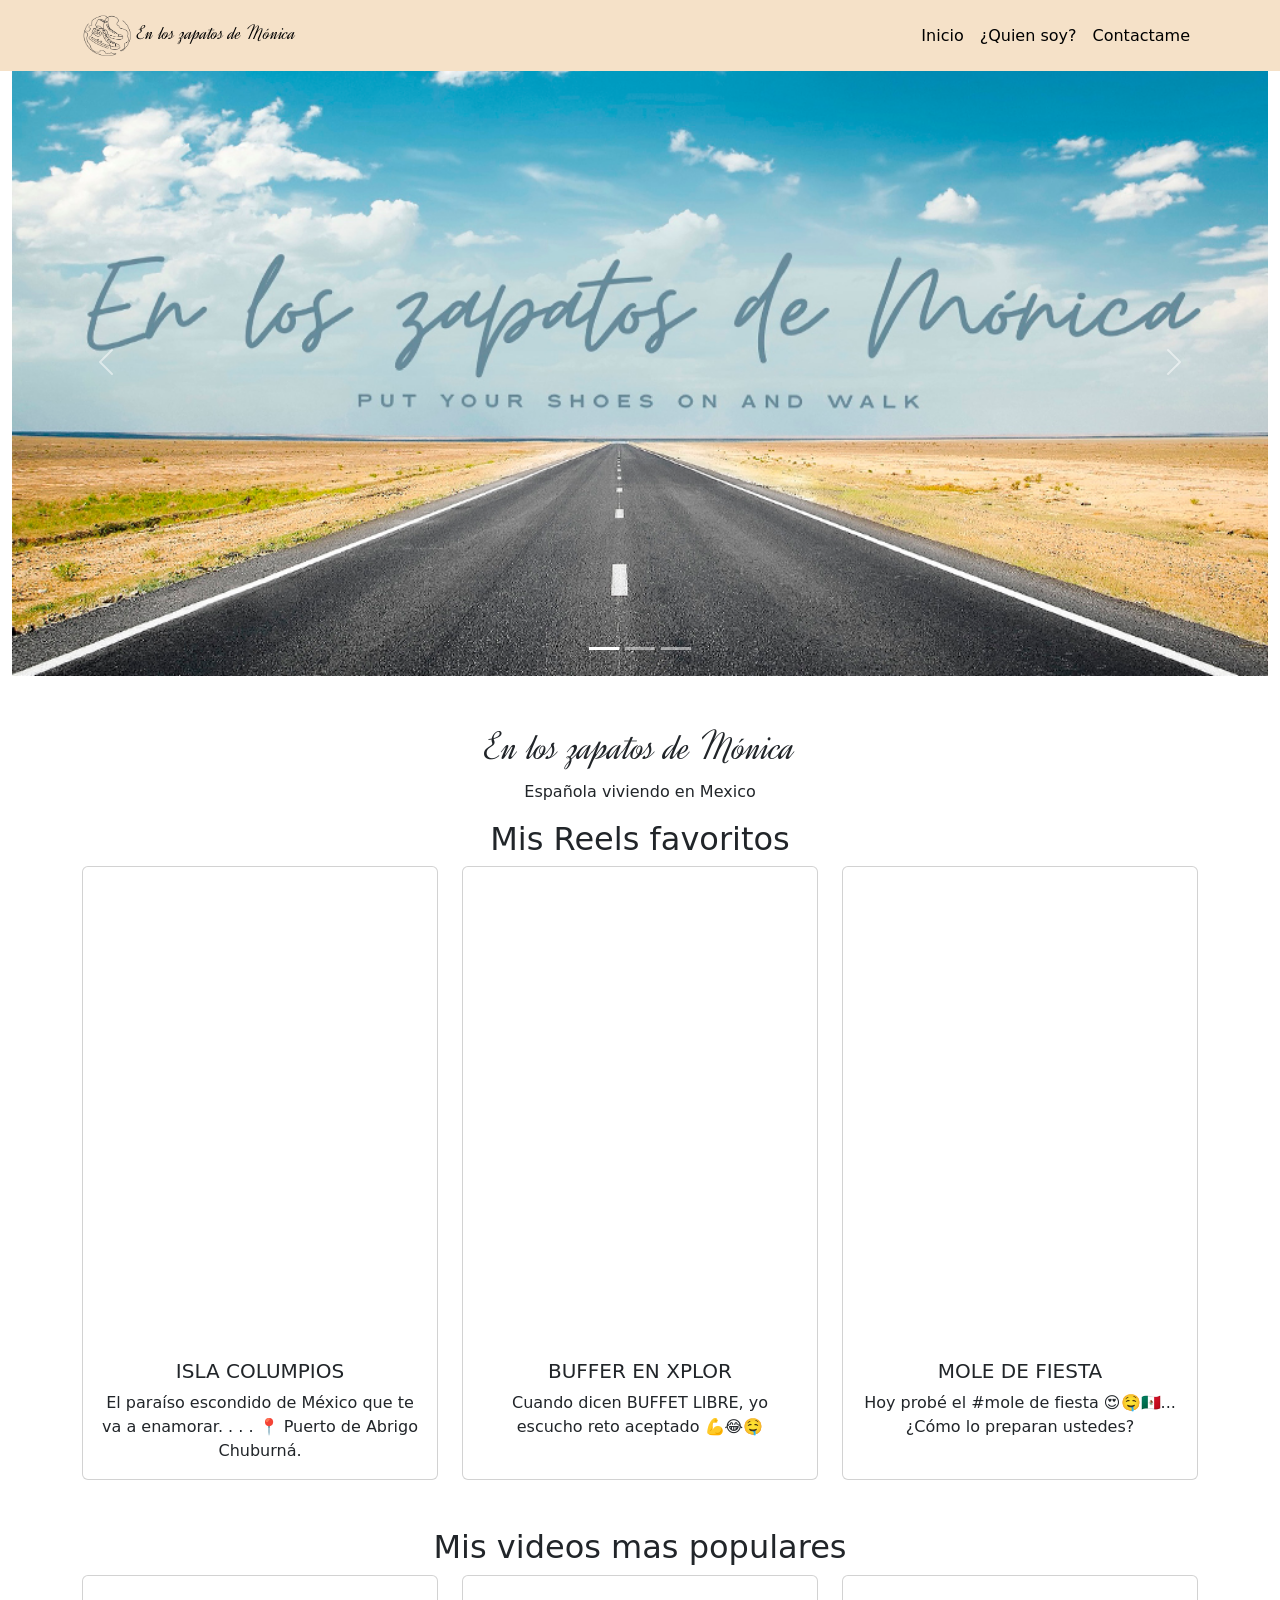
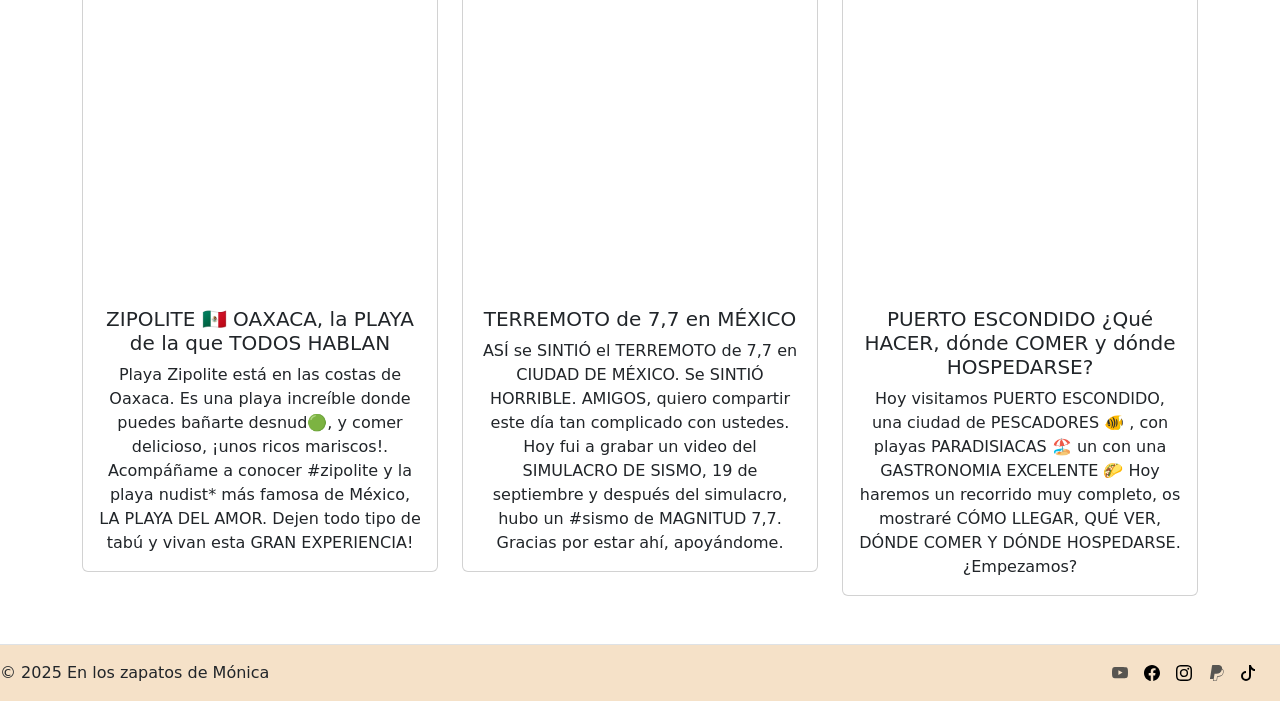
==== index.html @ 23d3f909 "Add files via upload" ====
<!doctype html>
<html lang="es">
  <head>
    <meta charset="utf-8">
    <meta name="viewport" content="width=device-width, initial-scale=1">
    <title>En los zapatos de Mónica</title>
    <link href="https://cdn.jsdelivr.net/npm/bootstrap@5.3.8/dist/css/bootstrap.min.css" rel="stylesheet" integrity="sha384-sRIl4kxILFvY47J16cr9ZwB07vP4J8+LH7qKQnuqkuIAvNWLzeN8tE5YBujZqJLB" crossorigin="anonymous">
    <link rel="stylesheet" href="style.css">
    <link rel="preconnect" href="https://fonts.googleapis.com">
    <link rel="preconnect" href="https://fonts.gstatic.com" crossorigin>
    <link href="https://fonts.googleapis.com/css2?family=Dynalight&display=swap" rel="stylesheet">
</head>
  <body>
    
    
    <nav class="navbar navbar-expand-md fixed-top bg-nav">
        <div class="container">
            <a class="navbar-brand dynalight" href="index.html">
                <img src="img/logosm.png" alt="logo" width="50" height="45">
                En los zapatos de Mónica
            </a>
            <button class="navbar-toggler" type="button" data-bs-toggle="collapse" data-bs-target="#navbarSupportedContent" aria-controls="navbarSupportedContent" aria-expanded="false" aria-label="Toggle navigation">
                <span class="navbar-toggler-icon"></span>
            </button>
            <div class="collapse navbar-collapse" id="navbarSupportedContent">
            <ul class="navbar-nav ms-auto mb-2 mb-lg-0">
                <li class="nav-item">
                <a class="nav-link active" aria-current="page" href="index.html">Inicio</a>
                </li>
                <li class="nav-item">
                <a class="nav-link active" href="nosotros.html">¿Quien soy?</a>
                </li>
                <li class="nav-item">
                 <a class="nav-link active" href="contacto.html">Contactame</a>
                </li>
            </ul>            
    </div>
  </div>
</nav>

<!-- Inico Carrusel -->
<section class="container-fluid my-5">
<div id="carouselExampleCaptions" class="carousel slide">
  <div class="carousel-indicators">
    <button type="button" data-bs-target="#carouselExampleCaptions" data-bs-slide-to="0" class="active" aria-current="true" aria-label="Slide 1"></button>
    <button type="button" data-bs-target="#carouselExampleCaptions" data-bs-slide-to="1" aria-label="Slide 2"></button>
    <button type="button" data-bs-target="#carouselExampleCaptions" data-bs-slide-to="2" aria-label="Slide 3"></button>
  </div>
  <div class="carousel-inner">
    <div class="carousel-item active">
      <!-- <a href="img/01.jpg" data-lightbox="models" data-title="COLAGE" > -->
      <img src="img/01.jpg" class="d-block w-100" alt="...">
      </a>
      <div class="carousel-caption d-none d-md-block">
        <!-- <h5>First slide label</h5>
        <p>Some representative placeholder content for the first slide.</p> -->
      </div>
    </div>
    <div class="carousel-item">
      <img src="img/02.jpg" class="d-block w-100" alt="...">
      <div class="carousel-caption d-none d-md-block">
        <!-- <h5>Second slide label</h5>
        <p>Some representative placeholder content for the second slide.</p> -->
      </div>
    </div>
    <div class="carousel-item">
      <img src="img/03.jpg" class="d-block w-100" alt="...">
      <div class="carousel-caption d-none d-md-block">
        <!-- <h5>Third slide label</h5>
        <p>Some representative placeholder content for the third slide.</p> -->
      </div>
    </div>
  </div>
  <button class="carousel-control-prev" type="button" data-bs-target="#carouselExampleCaptions" data-bs-slide="prev">
    <span class="carousel-control-prev-icon" aria-hidden="true"></span>
    <span class="visually-hidden">Previous</span>
  </button>
  <button class="carousel-control-next" type="button" data-bs-target="#carouselExampleCaptions" data-bs-slide="next">
    <span class="carousel-control-next-icon" aria-hidden="true"></span>
    <span class="visually-hidden">Next</span>
  </button>
</div>
</section>

<!-- TITULO -->
<section class="container text-center">
    <h1 class="dynalight">En los zapatos de Mónica</h1>
    <p>Española viviendo en Mexico</p>

<!-- REELS -->
    <h2>Mis Reels favoritos</h2>
<div class="row row-cols-1 row-cols-md-3 g-4">
  <div class="col">
    <div class="card h-100 align-items-center">
    <iframe src="https://www.facebook.com/plugins/video.php?height=476&href=https%3A%2F%2Fwww.facebook.com%2Freel%2F1305050394365254%2F&show_text=false&width=267&t=0" width="267" height="476" style="border:none;overflow:hidden" scrolling="no" frameborder="0" allowfullscreen="true" allow="autoplay; clipboard-write; encrypted-media; picture-in-picture; web-share" allowFullScreen="true"></iframe>
      <div class="card-body">
        <h5 class="card-title">ISLA COLUMPIOS</h5>
        <p class="card-text">El paraíso escondido de México que te va a enamorar. 
.
.
.
📍 Puerto de Abrigo Chuburná.</p>
      </div>
    </div>
  </div>
  <div class="col">
    <div class="card h-100 align-items-center">
      <iframe src="https://www.facebook.com/plugins/video.php?height=476&href=https%3A%2F%2Fwww.facebook.com%2Freel%2F2235452860235448%2F&show_text=false&width=267&t=0" width="267" height="476" style="border:none;overflow:hidden" scrolling="no" frameborder="0" allowfullscreen="true" allow="autoplay; clipboard-write; encrypted-media; picture-in-picture; web-share" allowFullScreen="true"></iframe>
      <div class="card-body">
        <h5 class="card-title">BUFFER EN XPLOR</h5>
        <p class="card-text">Cuando dicen BUFFET LIBRE, yo escucho reto aceptado 💪😂🤤</p>
      </div>
    </div>
  </div>
  <div class="col">
    <div class="card h-100 align-items-center">
    <iframe src="https://www.facebook.com/plugins/video.php?height=476&href=https%3A%2F%2Fwww.facebook.com%2Freel%2F713932757849699%2F&show_text=false&width=267&t=0" width="267" height="476" style="border:none;overflow:hidden" scrolling="no" frameborder="0" allowfullscreen="true" allow="autoplay; clipboard-write; encrypted-media; picture-in-picture; web-share" allowFullScreen="true"></iframe>
      <div class="card-body">
        <h5 class="card-title">MOLE DE FIESTA</h5>
        <p class="card-text">Hoy probé el #mole de fiesta 😍🤤🇲🇽... ¿Cómo lo preparan ustedes?</p>
      </div>
    </div>
  </div>
</div>   
</section>

<!-- YOUTUBE -->
<section class="container my-5 text-center">
   <h2>Mis videos mas populares</h2>

   <div class="row row-cols-1 row-cols-md-3 g-4">
  <div class="col">
    <div class="card">
    <iframe width="415" height="315" src="https://www.youtube.com/embed/g9SI6AtbyyA?si=rtYtdvcqORpDU__s" title="YouTube video player" frameborder="0" allow="accelerometer; autoplay; clipboard-write; encrypted-media; gyroscope; picture-in-picture; web-share" referrerpolicy="strict-origin-when-cross-origin" allowfullscreen></iframe>
      <div class="card-body">
        <h5 class="card-title">ZIPOLITE 🇲🇽 OAXACA, la PLAYA de la que TODOS HABLAN</h5>
        <p class="card-text">Playa Zipolite está en las costas de Oaxaca. Es una playa increíble donde puedes bañarte desnud🟢, y comer delicioso, ¡unos ricos mariscos!. Acompáñame a conocer #zipolite  y la playa nudist* más famosa de México, LA PLAYA DEL AMOR. Dejen todo tipo de tabú y vivan esta GRAN EXPERIENCIA!</p>
      </div>
    </div>
  </div>
  <div class="col">
    <div class="card">
    <iframe width="415" height="315" src="https://www.youtube.com/embed/kFQv8HLVcdw?si=flvH5hI9T-6b16Z2" title="YouTube video player" frameborder="0" allow="accelerometer; autoplay; clipboard-write; encrypted-media; gyroscope; picture-in-picture; web-share" referrerpolicy="strict-origin-when-cross-origin" allowfullscreen></iframe>
      <div class="card-body">
        <h5 class="card-title">TERREMOTO de 7,7 en MÉXICO</h5>
        <p class="card-text">ASÍ se SINTIÓ el TERREMOTO de 7,7 en CIUDAD DE MÉXICO. Se SINTIÓ HORRIBLE. AMIGOS, quiero compartir este día tan complicado con ustedes. Hoy fui a grabar un video del SIMULACRO DE SISMO, 19 de septiembre y después del simulacro, hubo un #sismo  de MAGNITUD 7,7. Gracias por estar ahí, apoyándome.</p>
      </div>
    </div>
  </div>
  <div class="col">
    <div class="card">
      <iframe width="415" height="315" src="https://www.youtube.com/embed/jExj07GSXWE?si=w_9PJAk1OhEU47LE" title="YouTube video player" frameborder="0" allow="accelerometer; autoplay; clipboard-write; encrypted-media; gyroscope; picture-in-picture; web-share" referrerpolicy="strict-origin-when-cross-origin" allowfullscreen></iframe>
      <div class="card-body">
        <h5 class="card-title">PUERTO ESCONDIDO ¿Qué HACER, dónde COMER y dónde HOSPEDARSE?</h5>
        <p class="card-text">Hoy visitamos PUERTO ESCONDIDO, una ciudad de PESCADORES 🐠 , con playas PARADISIACAS 🏖 un con una GASTRONOMIA EXCELENTE 🌮 Hoy haremos un recorrido muy completo, os mostraré CÓMO LLEGAR, QUÉ VER, DÓNDE COMER Y DÓNDE HOSPEDARSE. ¿Empezamos?</p>
      </div>
    </div>
  </div>
</div>
</section>

<!-- footer -->
<div class="container-fuid"> 
  <footer class="d-flex flex-wrap justify-content-between align-items-center py-3 my-4 border-top bg-nav"> 
    <div class="col-md-4 d-flex align-items-center"> 
       
      <span class="mb-3 mb-md-0"> © 2025 En los zapatos de Mónica</span> 
    </div> 
    <ul class="nav col-md-4 justify-content-end list-unstyled d-flex"> 
<!-- youtube -->
        <li class="ms-3">
        <a class="text-body-secondary" href="https://www.youtube.com/c/EnloszapatosdeM%C3%B3nica" target="_blank" aria-label="youtube">
        <svg xmlns="http://www.w3.org/2000/svg" width="16" height="16" fill="currentColor" class="bi bi-youtube" viewBox="0 0 16 16">
        <path d="M8.051 1.999h.089c.822.003 4.987.033 6.11.335a2.01 2.01 0 0 1 1.415 1.42c.101.38.172.883.22 1.402l.01.104.022.26.008.104c.065.914.073 1.77.074 1.957v.075c-.001.194-.01 1.108-.082 2.06l-.008.105-.009.104c-.05.572-.124 1.14-.235 1.558a2.01 2.01 0 0 1-1.415 1.42c-1.16.312-5.569.334-6.18.335h-.142c-.309 0-1.587-.006-2.927-.052l-.17-.006-.087-.004-.171-.007-.171-.007c-1.11-.049-2.167-.128-2.654-.26a2.01 2.01 0 0 1-1.415-1.419c-.111-.417-.185-.986-.235-1.558L.09 9.82l-.008-.104A31 31 0 0 1 0 7.68v-.123c.002-.215.01-.958.064-1.778l.007-.103.003-.052.008-.104.022-.26.01-.104c.048-.519.119-1.023.22-1.402a2.01 2.01 0 0 1 1.415-1.42c.487-.13 1.544-.21 2.654-.26l.17-.007.172-.006.086-.003.171-.007A100 100 0 0 1 7.858 2zM6.4 5.209v4.818l4.157-2.408z"/>
        </svg>
      </a>
    </li> 
<!-- facebook -->
    <li class="ms-3">
      <a class="text-body-secondary" href="https://www.facebook.com/enloszapatosdemonica" target="_blank" aria-label="Facebook">
        <svg xmlns="http://www.w3.org/2000/svg" width="16" height="16" fill="#000000" class="bi bi-facebook" viewBox="0 0 16 16">
        <path d="M16 8.049c0-4.446-3.582-8.05-8-8.05C3.58 0-.002 3.603-.002 8.05c0 4.017 2.926 7.347 6.75 7.951v-5.625h-2.03V8.05H6.75V6.275c0-2.017 1.195-3.131 3.022-3.131.876 0 1.791.157 1.791.157v1.98h-1.009c-.993 0-1.303.621-1.303 1.258v1.51h2.218l-.354 2.326H9.25V16c3.824-.604 6.75-3.934 6.75-7.951"/>
        </svg>
      </a>
    </li> 
      <!-- instagaram -->
        <li class="ms-3">
        <a class="text-body-secondary" href="https://www.instagram.com/enloszapatosdemonica/" target="_blank" aria-label="Instagram">
        <svg xmlns="http://www.w3.org/2000/svg" width="16" height="16" fill="#000000" class="bi bi-instagram" viewBox="0 0 16 16">
        <path d="M8 0C5.829 0 5.556.01 4.703.048 3.85.088 3.269.222 2.76.42a3.9 3.9 0 0 0-1.417.923A3.9 3.9 0 0 0 .42 2.76C.222 3.268.087 3.85.048 4.7.01 5.555 0 5.827 0 8.001c0 2.172.01 2.444.048 3.297.04.852.174 1.433.372 1.942.205.526.478.972.923 1.417.444.445.89.719 1.416.923.51.198 1.09.333 1.942.372C5.555 15.99 5.827 16 8 16s2.444-.01 3.298-.048c.851-.04 1.434-.174 1.943-.372a3.9 3.9 0 0 0 1.416-.923c.445-.445.718-.891.923-1.417.197-.509.332-1.09.372-1.942C15.99 10.445 16 10.173 16 8s-.01-2.445-.048-3.299c-.04-.851-.175-1.433-.372-1.941a3.9 3.9 0 0 0-.923-1.417A3.9 3.9 0 0 0 13.24.42c-.51-.198-1.092-.333-1.943-.372C10.443.01 10.172 0 7.998 0zm-.717 1.442h.718c2.136 0 2.389.007 3.232.046.78.035 1.204.166 1.486.275.373.145.64.319.92.599s.453.546.598.92c.11.281.24.705.275 1.485.039.843.047 1.096.047 3.231s-.008 2.389-.047 3.232c-.035.78-.166 1.203-.275 1.485a2.5 2.5 0 0 1-.599.919c-.28.28-.546.453-.92.598-.28.11-.704.24-1.485.276-.843.038-1.096.047-3.232.047s-2.39-.009-3.233-.047c-.78-.036-1.203-.166-1.485-.276a2.5 2.5 0 0 1-.92-.598 2.5 2.5 0 0 1-.6-.92c-.109-.281-.24-.705-.275-1.485-.038-.843-.046-1.096-.046-3.233s.008-2.388.046-3.231c.036-.78.166-1.204.276-1.486.145-.373.319-.64.599-.92s.546-.453.92-.598c.282-.11.705-.24 1.485-.276.738-.034 1.024-.044 2.515-.045zm4.988 1.328a.96.96 0 1 0 0 1.92.96.96 0 0 0 0-1.92m-4.27 1.122a4.109 4.109 0 1 0 0 8.217 4.109 4.109 0 0 0 0-8.217m0 1.441a2.667 2.667 0 1 1 0 5.334 2.667 2.667 0 0 1 0-5.334"/>
        </svg>
      </a>
    </li> 
      <!-- paypal -->
        <li class="ms-3">
        <a class="text-body-secondary" href="https://www.paypal.com/donate/?hosted_button_id=DUBZRFR2TB4MJ" target="_blank" aria-label="paypal">
         <svg xmlns="http://www.w3.org/2000/svg" width="16" height="16" fill="currentColor" class="bi bi-paypal" viewBox="0 0 16 16">
        <path d="M14.06 3.713c.12-1.071-.093-1.832-.702-2.526C12.628.356 11.312 0 9.626 0H4.734a.7.7 0 0 0-.691.59L2.005 13.509a.42.42 0 0 0 .415.486h2.756l-.202 1.28a.628.628 0 0 0 .62.726H8.14c.429 0 .793-.31.862-.731l.025-.13.48-3.043.03-.164.001-.007a.35.35 0 0 1 .348-.297h.38c1.266 0 2.425-.256 3.345-.91q.57-.403.993-1.005a4.94 4.94 0 0 0 .88-2.195c.242-1.246.13-2.356-.57-3.154a2.7 2.7 0 0 0-.76-.59l-.094-.061ZM6.543 8.82a.7.7 0 0 1 .321-.079H8.3c2.82 0 5.027-1.144 5.672-4.456l.003-.016q.326.186.548.438c.546.623.679 1.535.45 2.71-.272 1.397-.866 2.307-1.663 2.874-.802.57-1.842.815-3.043.815h-.38a.87.87 0 0 0-.863.734l-.03.164-.48 3.043-.024.13-.001.004a.35.35 0 0 1-.348.296H5.595a.106.106 0 0 1-.105-.123l.208-1.32z"/>
        </svg>
      </a>
    </li> 

    <li class="ms-3">
      <a class="text-body-secondary me-4" href="https://www.tiktok.com/@enloszapatosdemonica" target="_blank" aria-label="Tiktok">
       <svg xmlns="http://www.w3.org/2000/svg" width="16" height="16" fill="#000000" class="bi bi-tiktok" viewBox="0 0 16 16">
        <path d="M9 0h1.98c.144.715.54 1.617 1.235 2.512C12.895 3.389 13.797 4 15 4v2c-1.753 0-3.07-.814-4-1.829V11a5 5 0 1 1-5-5v2a3 3 0 1 0 3 3z"/>
      </svg>
      </a>
    </li> 
  </ul> 
</footer> 

    
    <script src="https://cdn.jsdelivr.net/npm/bootstrap@5.3.8/dist/js/bootstrap.bundle.min.js" integrity="sha384-FKyoEForCGlyvwx9Hj09JcYn3nv7wiPVlz7YYwJrWVcXK/BmnVDxM+D2scQbITxI" crossorigin="anonymous"></script>
  </body>
</html>
---- style.css ----
.dynalight{
  font-family: "Dynalight", cursive;
  font-weight: 400;
  font-style: normal;
}

.bg-nav{
    background-color: #f5e1c8;
}

.accordion{
    --bs-accordion-btn-bg: #f5e1c8;
    --bs-accordion-active-bg: #fbcb90;
}

.bg-insta{
    background-color: rgb(233, 116, 184);
}
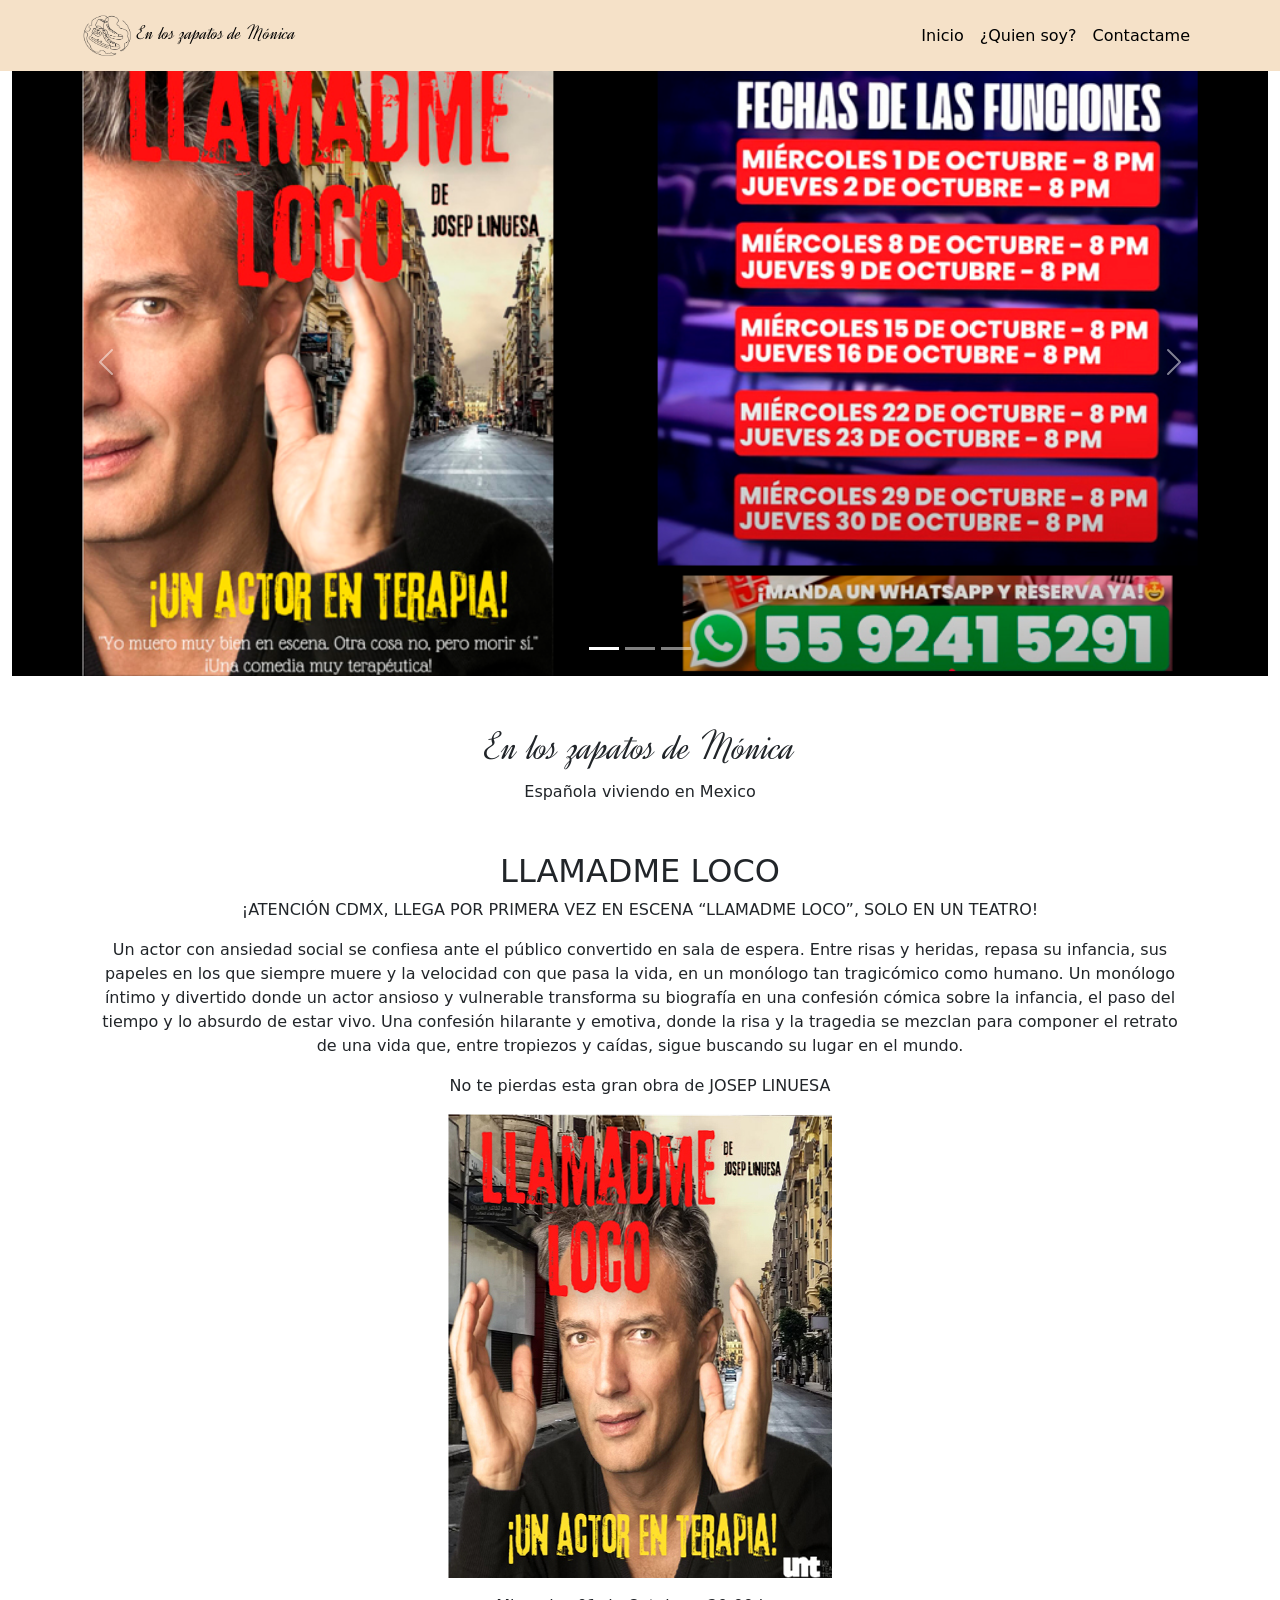
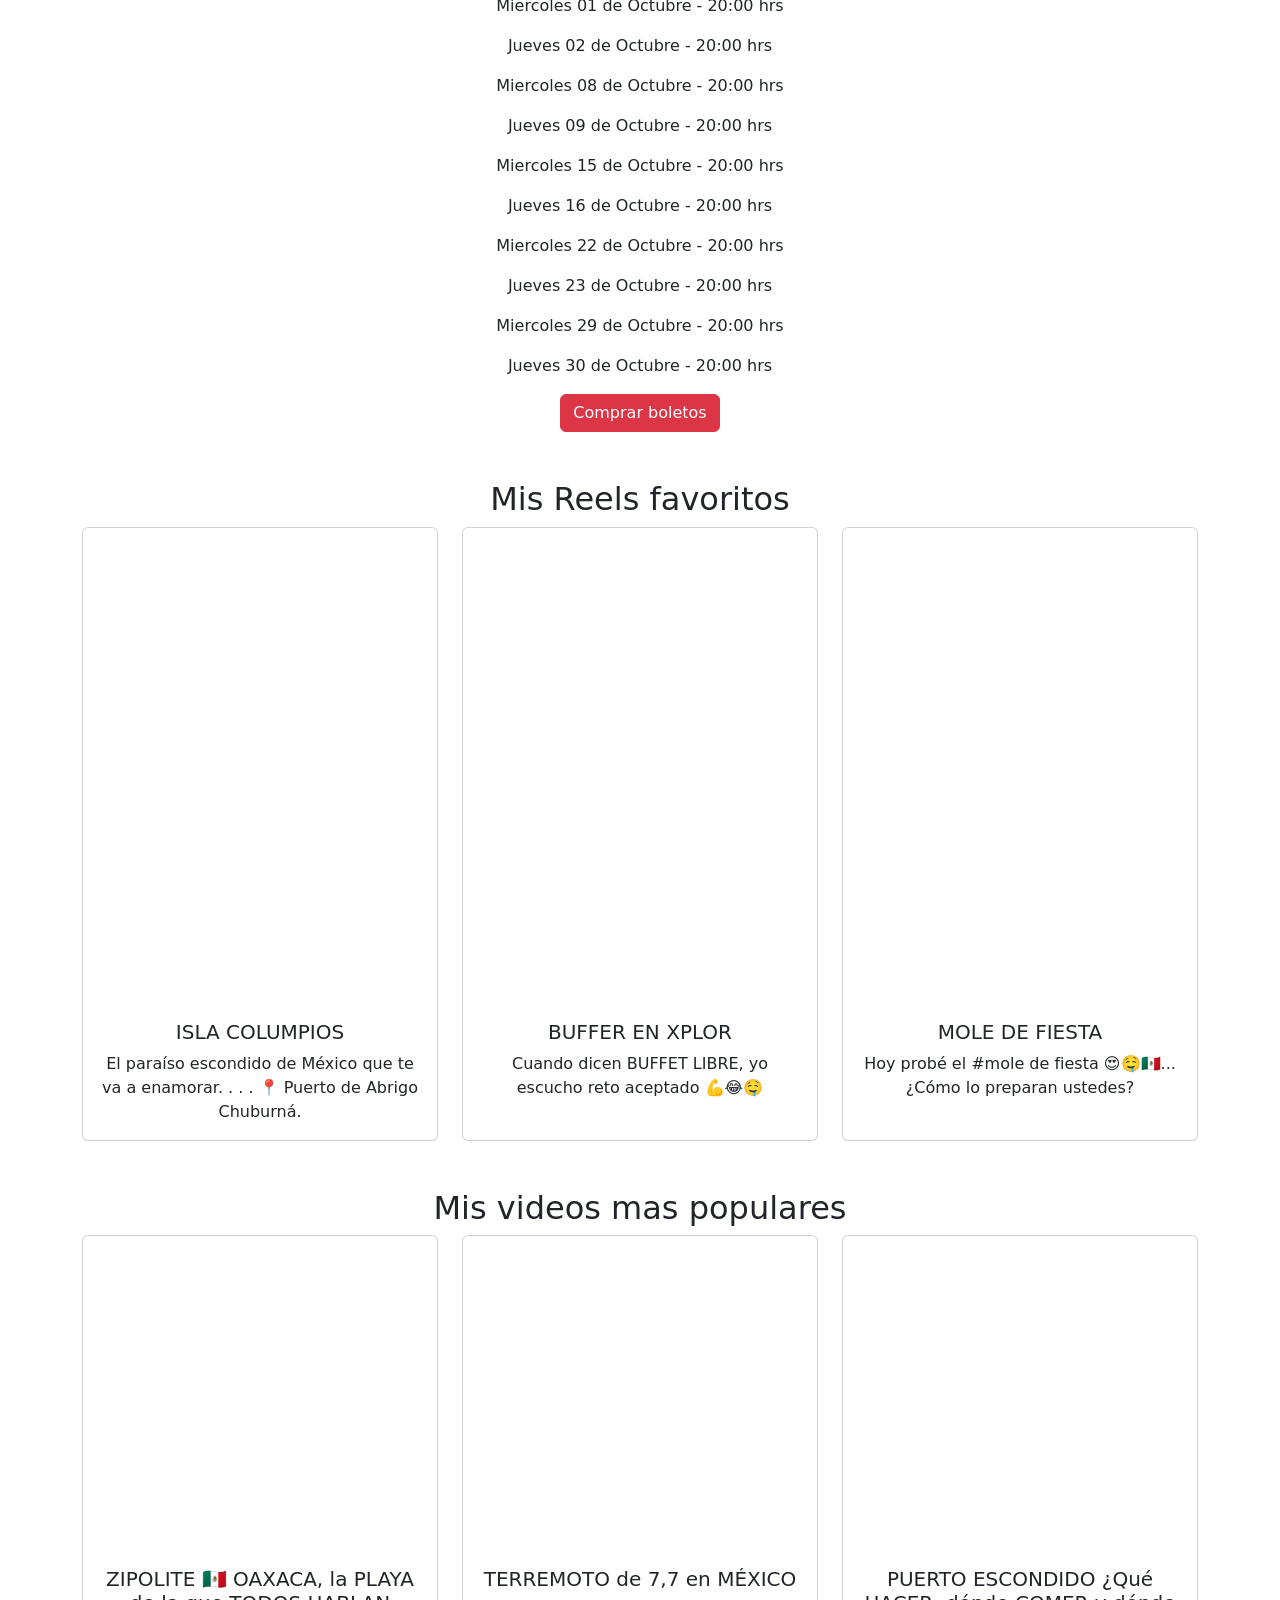
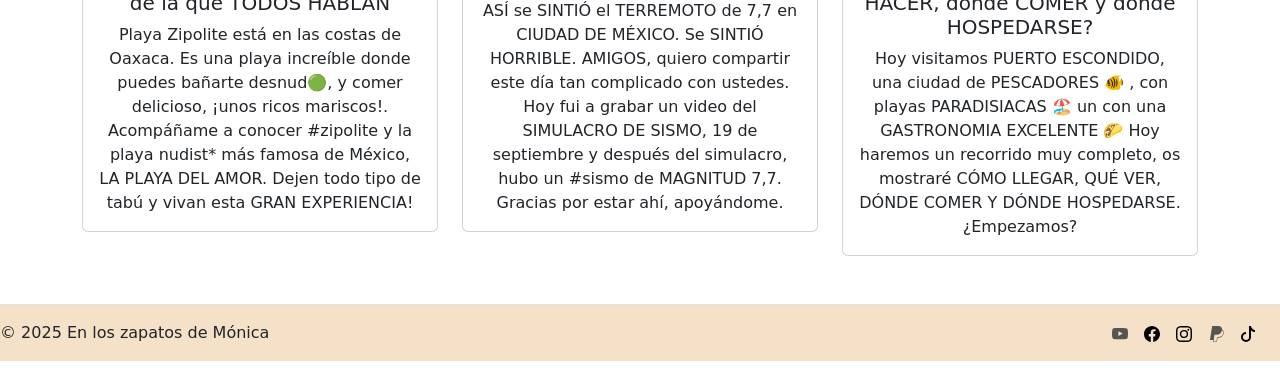
==== commit f137b7a2: "Add files via upload" ====
--- a/index.html
+++ b/index.html
@@ -49,7 +49,7 @@
   <div class="carousel-inner">
     <div class="carousel-item active">
       <!-- <a href="img/01.jpg" data-lightbox="models" data-title="COLAGE" > -->
-      <img src="img/01.jpg" class="d-block w-100" alt="...">
+      <img src="img/01-1.jpg" class="d-block w-100" alt="...">
       </a>
       <div class="carousel-caption d-none d-md-block">
         <!-- <h5>First slide label</h5>
@@ -86,6 +86,36 @@
 <section class="container text-center">
     <h1 class="dynalight">En los zapatos de Mónica</h1>
     <p>Española viviendo en Mexico</p>
+
+<!-- Obra de teatro -->
+<section class="container text-center my-5">
+  <h2>LLAMADME LOCO</h2>
+  <p>¡ATENCIÓN CDMX, LLEGA POR PRIMERA VEZ EN ESCENA “LLAMADME LOCO”, SOLO EN UN TEATRO!</p>
+
+<p>
+Un actor con ansiedad social se confiesa ante el público convertido en sala de espera. Entre risas y heridas, repasa su infancia, sus papeles en los que siempre muere y la velocidad con que pasa la vida, en un monólogo tan tragicómico como humano. Un monólogo íntimo y divertido donde un actor ansioso y vulnerable transforma su biografía en una confesión cómica sobre la infancia, el paso del tiempo y lo absurdo de estar vivo. Una confesión hilarante y emotiva, donde la risa y la tragedia se mezclan para componer el retrato de una vida que, entre tropiezos y caídas, sigue buscando su lugar en el mundo.
+</p>
+<p>
+No te pierdas esta gran obra  de JOSEP LINUESA
+</p>
+  </p>
+<img src="img/obra.jpg" alt="">
+<p class="mt-3">
+  <p>Miercoles 01 de Octubre - 20:00 hrs</p>
+  <p>Jueves 02 de Octubre - 20:00 hrs</p>
+  <p>Miercoles 08 de Octubre - 20:00 hrs</p>
+  <p>Jueves 09 de Octubre - 20:00 hrs</p>
+  <p>Miercoles 15 de Octubre - 20:00 hrs</p>
+  <p>Jueves 16 de Octubre - 20:00 hrs</p>
+  <p>Miercoles 22 de Octubre - 20:00 hrs</p>
+  <p>Jueves 23 de Octubre - 20:00 hrs</p>
+  <p>Miercoles 29 de Octubre - 20:00 hrs</p>
+  <p>Jueves 30 de Octubre - 20:00 hrs</p>
+
+<a href="https://unteatro.org/producto/llamadme-loco-un-actor-en-terapia/" target="_blank" class="btn btn-danger">Comprar boletos</a>
+</p>
+</section>
+
 
 <!-- REELS -->
     <h2>Mis Reels favoritos</h2>
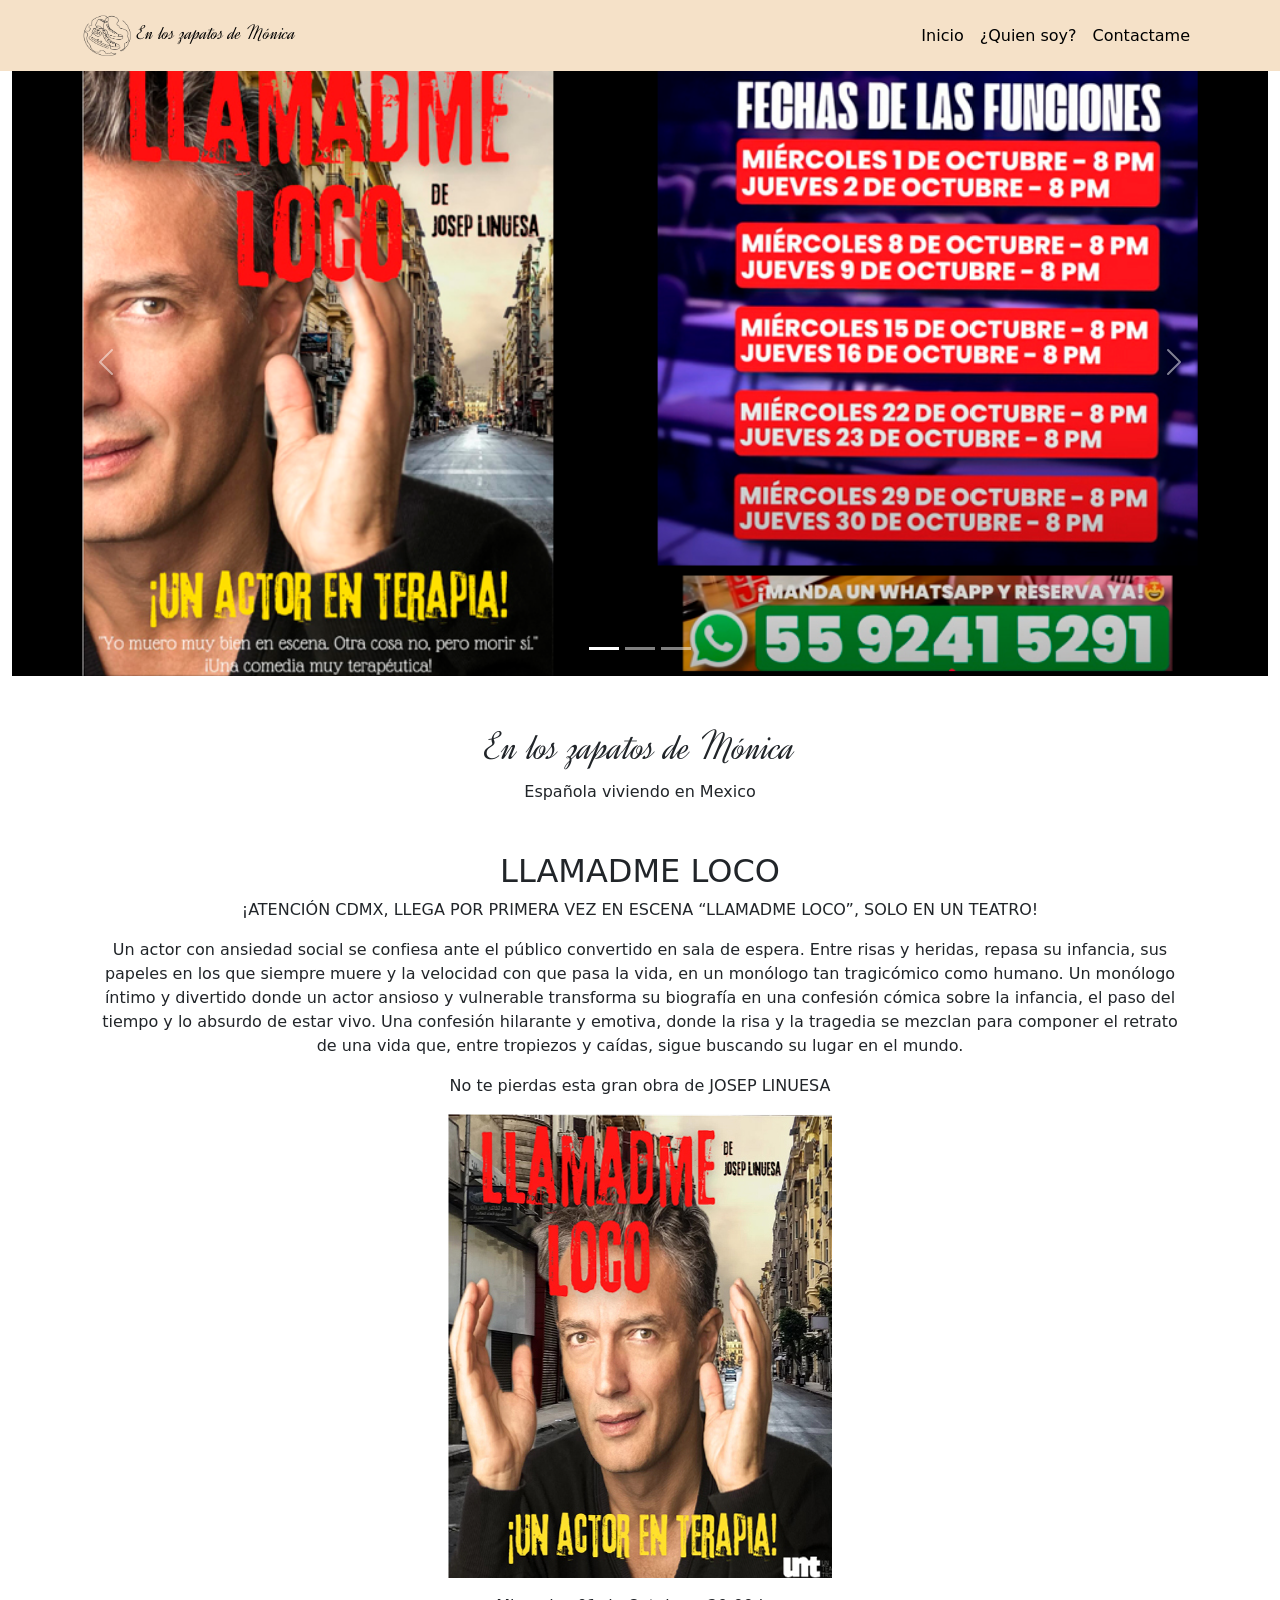
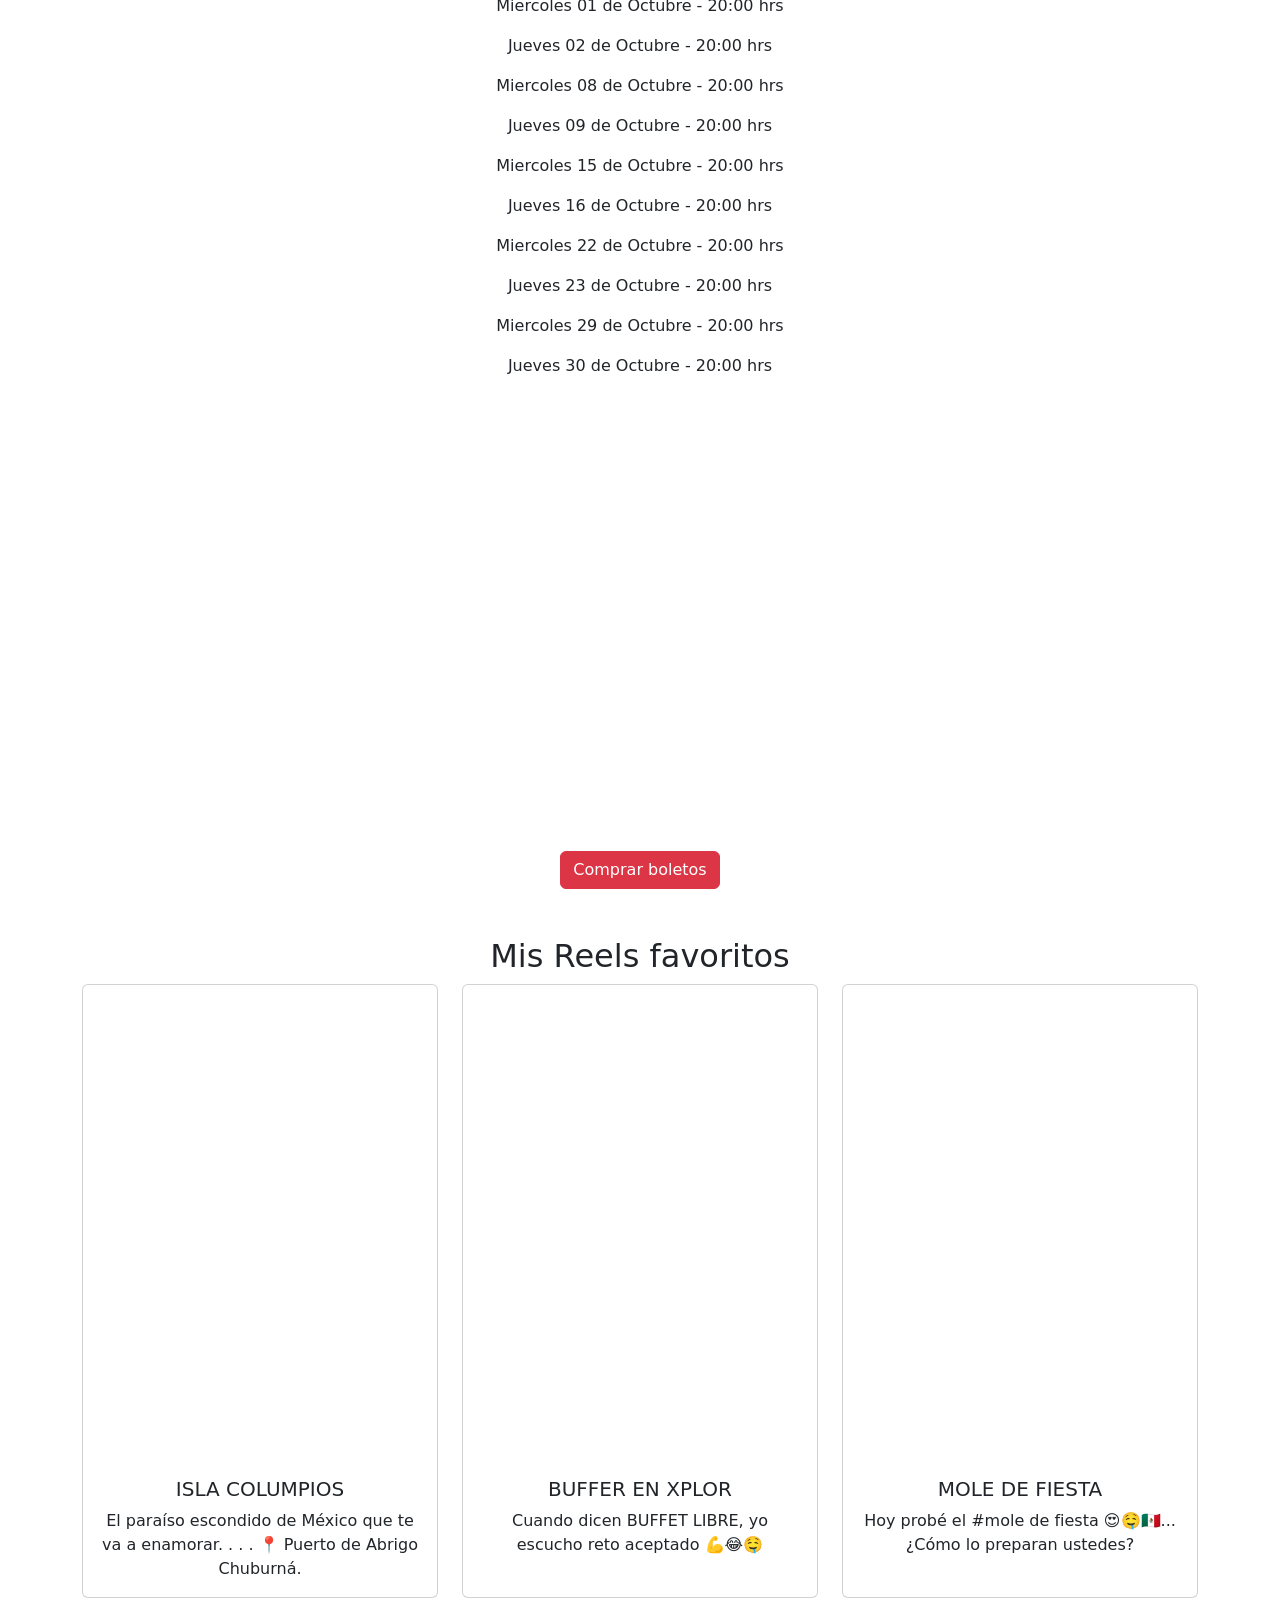
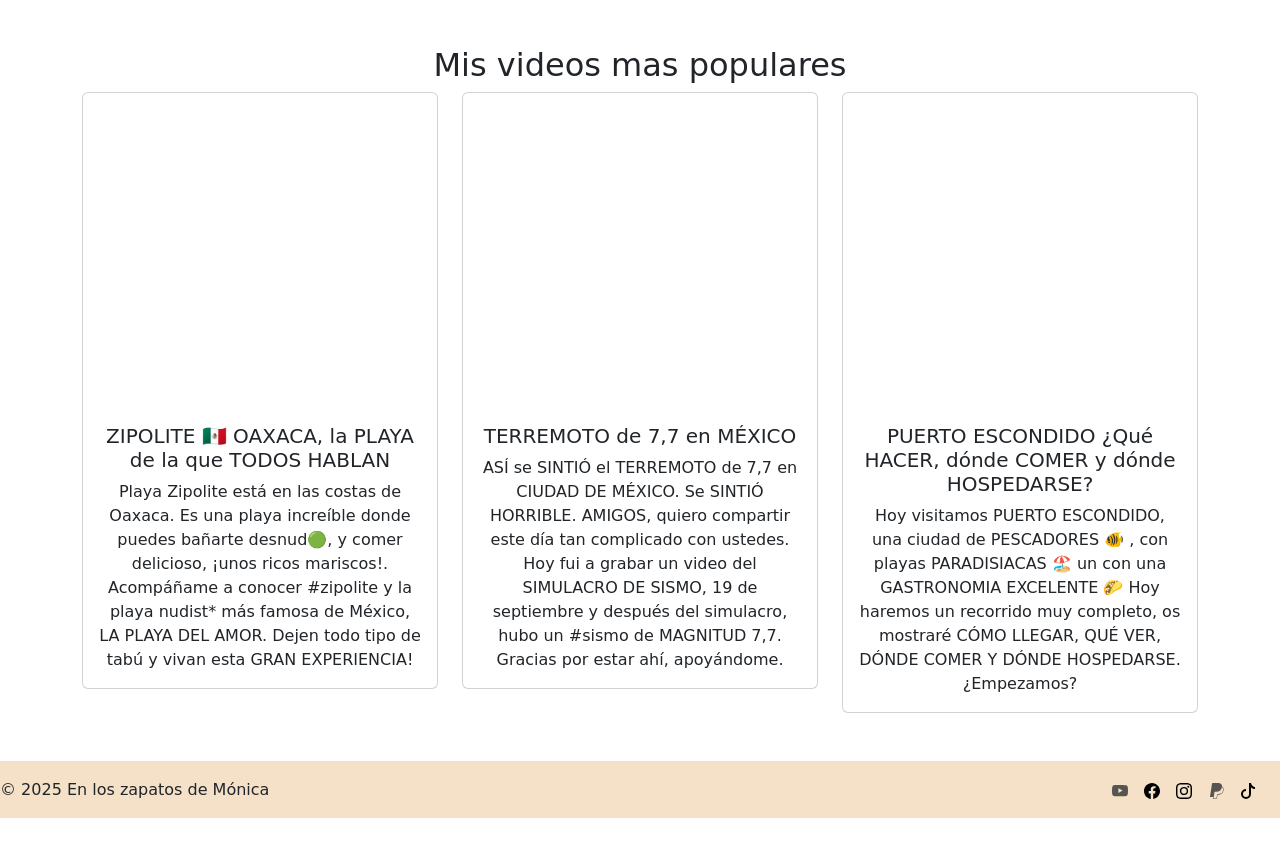
==== commit 5febbbea: "Add files via upload" ====
--- a/index.html
+++ b/index.html
@@ -111,7 +111,11 @@
   <p>Jueves 23 de Octubre - 20:00 hrs</p>
   <p>Miercoles 29 de Octubre - 20:00 hrs</p>
   <p>Jueves 30 de Octubre - 20:00 hrs</p>
-
+  
+
+<iframe src="https://www.google.com/maps/embed?pb=!1m18!1m12!1m3!1d3762.965119486602!2d-99.1710392!3d19.413913!2m3!1f0!2f0!3f0!3m2!1i1024!2i768!4f13.1!3m3!1m2!1s0x85d1ff412d162091%3A0x49ad62b815a58b2b!2sUn%20Teatro!5e0!3m2!1ses!2smx!4v1758944820452!5m2!1ses!2smx" width="600" height="450" style="border:0;" allowfullscreen="" loading="lazy" referrerpolicy="no-referrer-when-downgrade"></iframe>  
+
+<p>  
 <a href="https://unteatro.org/producto/llamadme-loco-un-actor-en-terapia/" target="_blank" class="btn btn-danger">Comprar boletos</a>
 </p>
 </section>
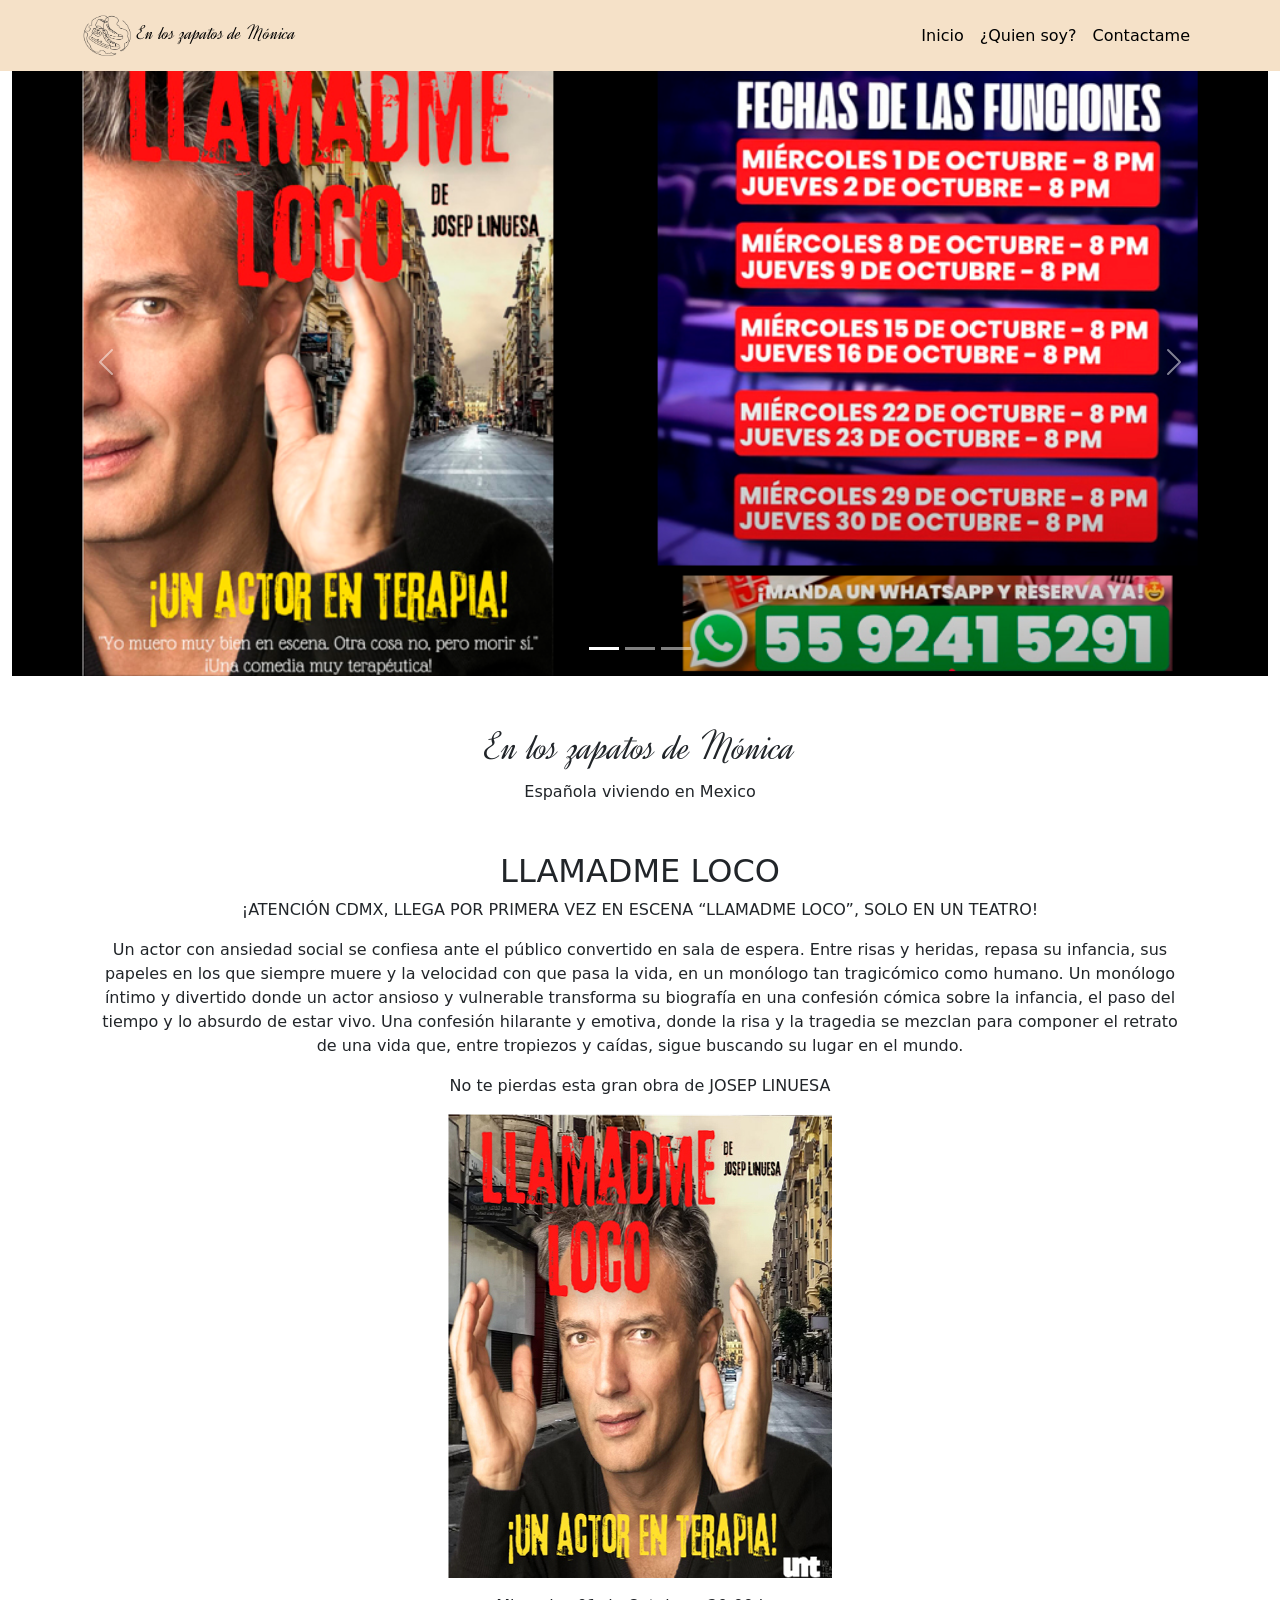
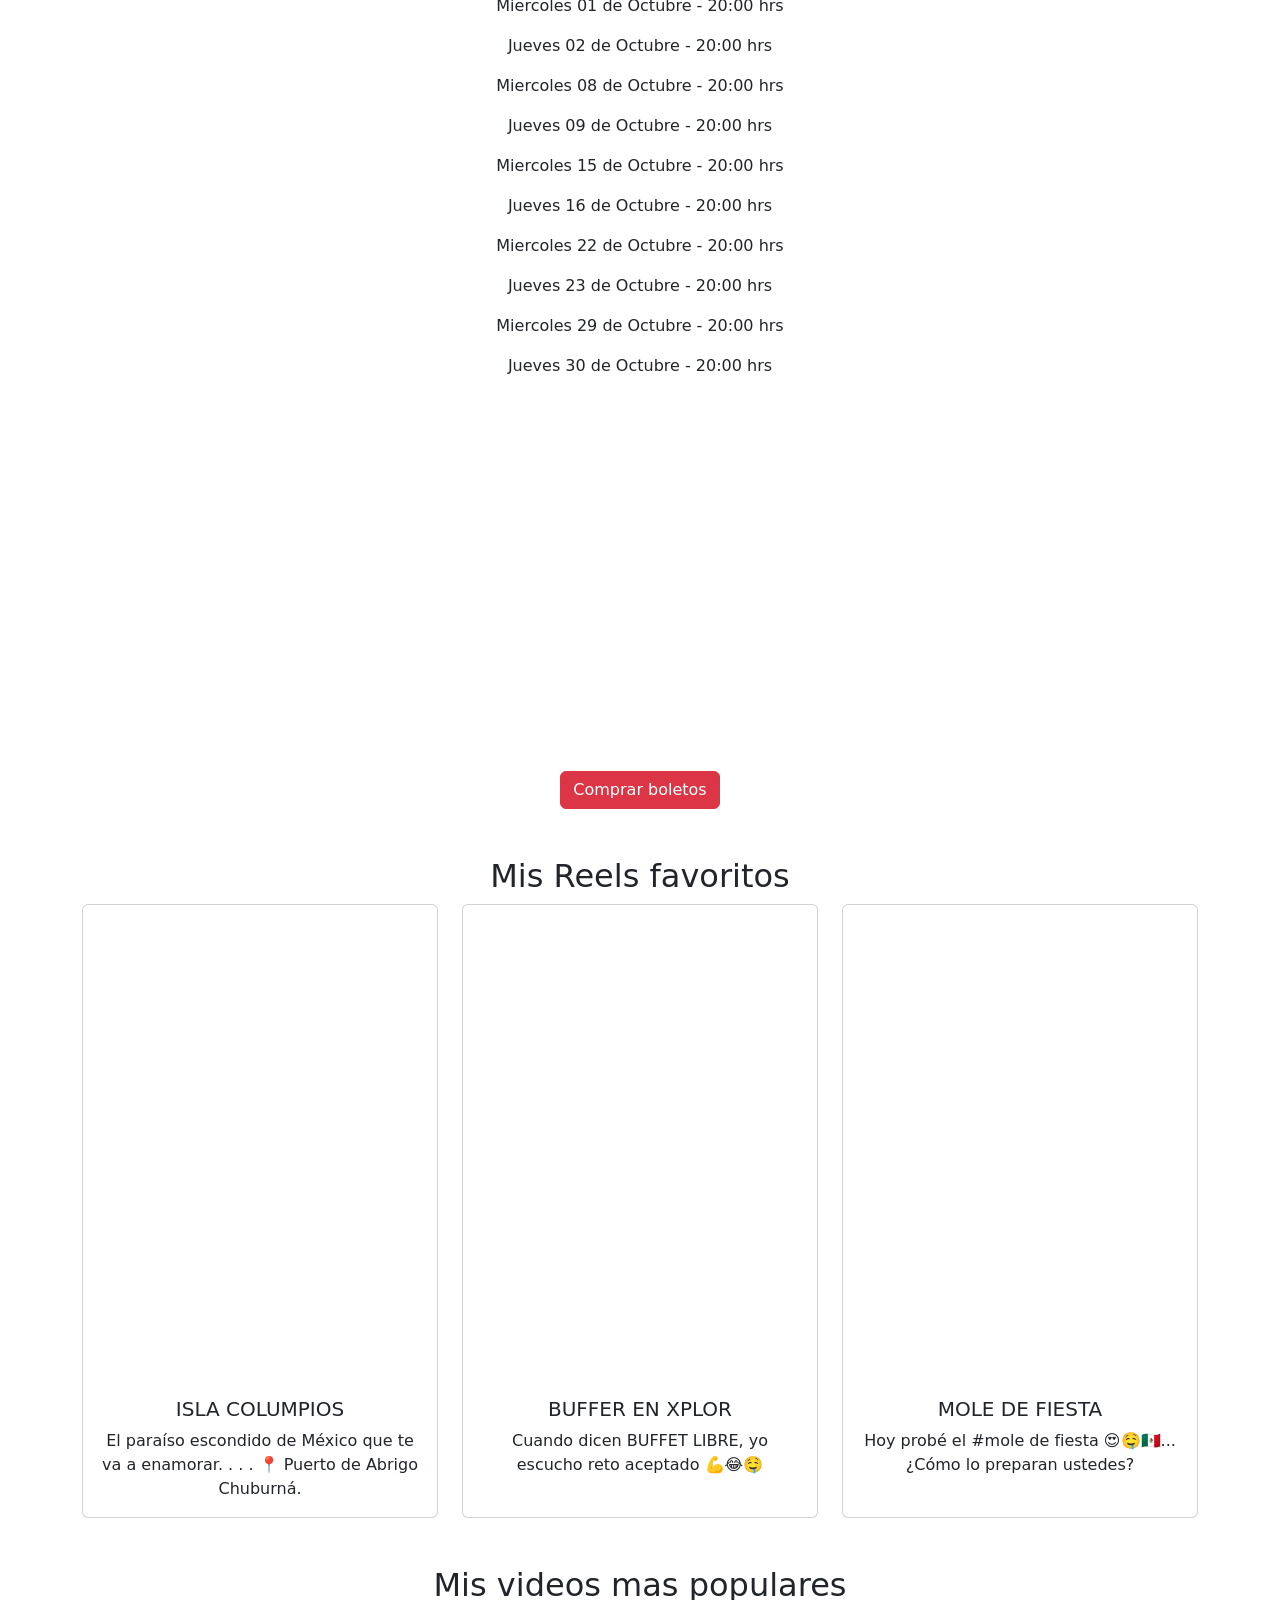
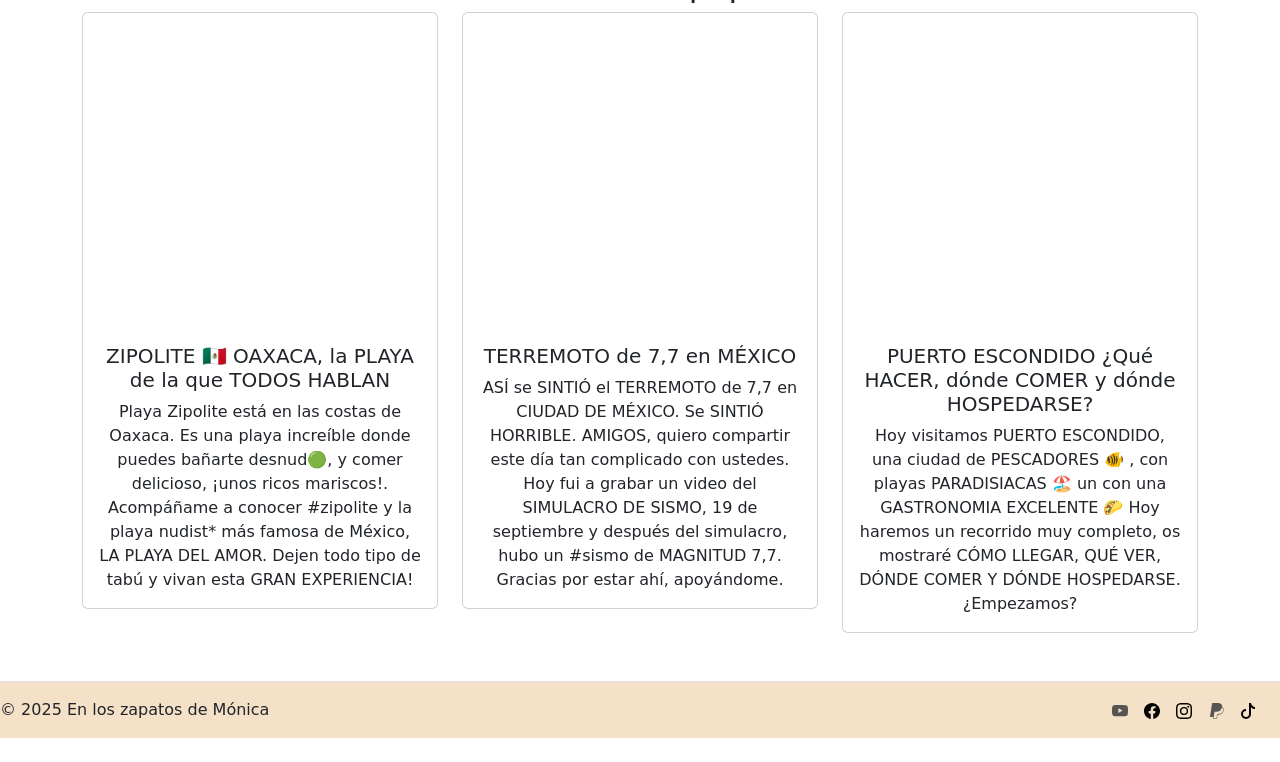
==== commit 8751a1ec: "Add files via upload" ====
--- a/index.html
+++ b/index.html
@@ -113,7 +113,7 @@
   <p>Jueves 30 de Octubre - 20:00 hrs</p>
   
 
-<iframe src="https://www.google.com/maps/embed?pb=!1m18!1m12!1m3!1d3762.965119486602!2d-99.1710392!3d19.413913!2m3!1f0!2f0!3f0!3m2!1i1024!2i768!4f13.1!3m3!1m2!1s0x85d1ff412d162091%3A0x49ad62b815a58b2b!2sUn%20Teatro!5e0!3m2!1ses!2smx!4v1758944820452!5m2!1ses!2smx" width="600" height="450" style="border:0;" allowfullscreen="" loading="lazy" referrerpolicy="no-referrer-when-downgrade"></iframe>  
+<iframe src="https://www.google.com/maps/embed?pb=!1m18!1m12!1m3!1d3762.965119486602!2d-99.1710392!3d19.413913!2m3!1f0!2f0!3f0!3m2!1i1024!2i768!4f13.1!3m3!1m2!1s0x85d1ff412d162091%3A0x49ad62b815a58b2b!2sUn%20Teatro!5e0!3m2!1ses!2smx!4v1758944820452!5m2!1ses!2smx" width="370" height="370" style="border:0;" allowfullscreen="" loading="lazy" referrerpolicy="no-referrer-when-downgrade"></iframe>  
 
 <p>  
 <a href="https://unteatro.org/producto/llamadme-loco-un-actor-en-terapia/" target="_blank" class="btn btn-danger">Comprar boletos</a>
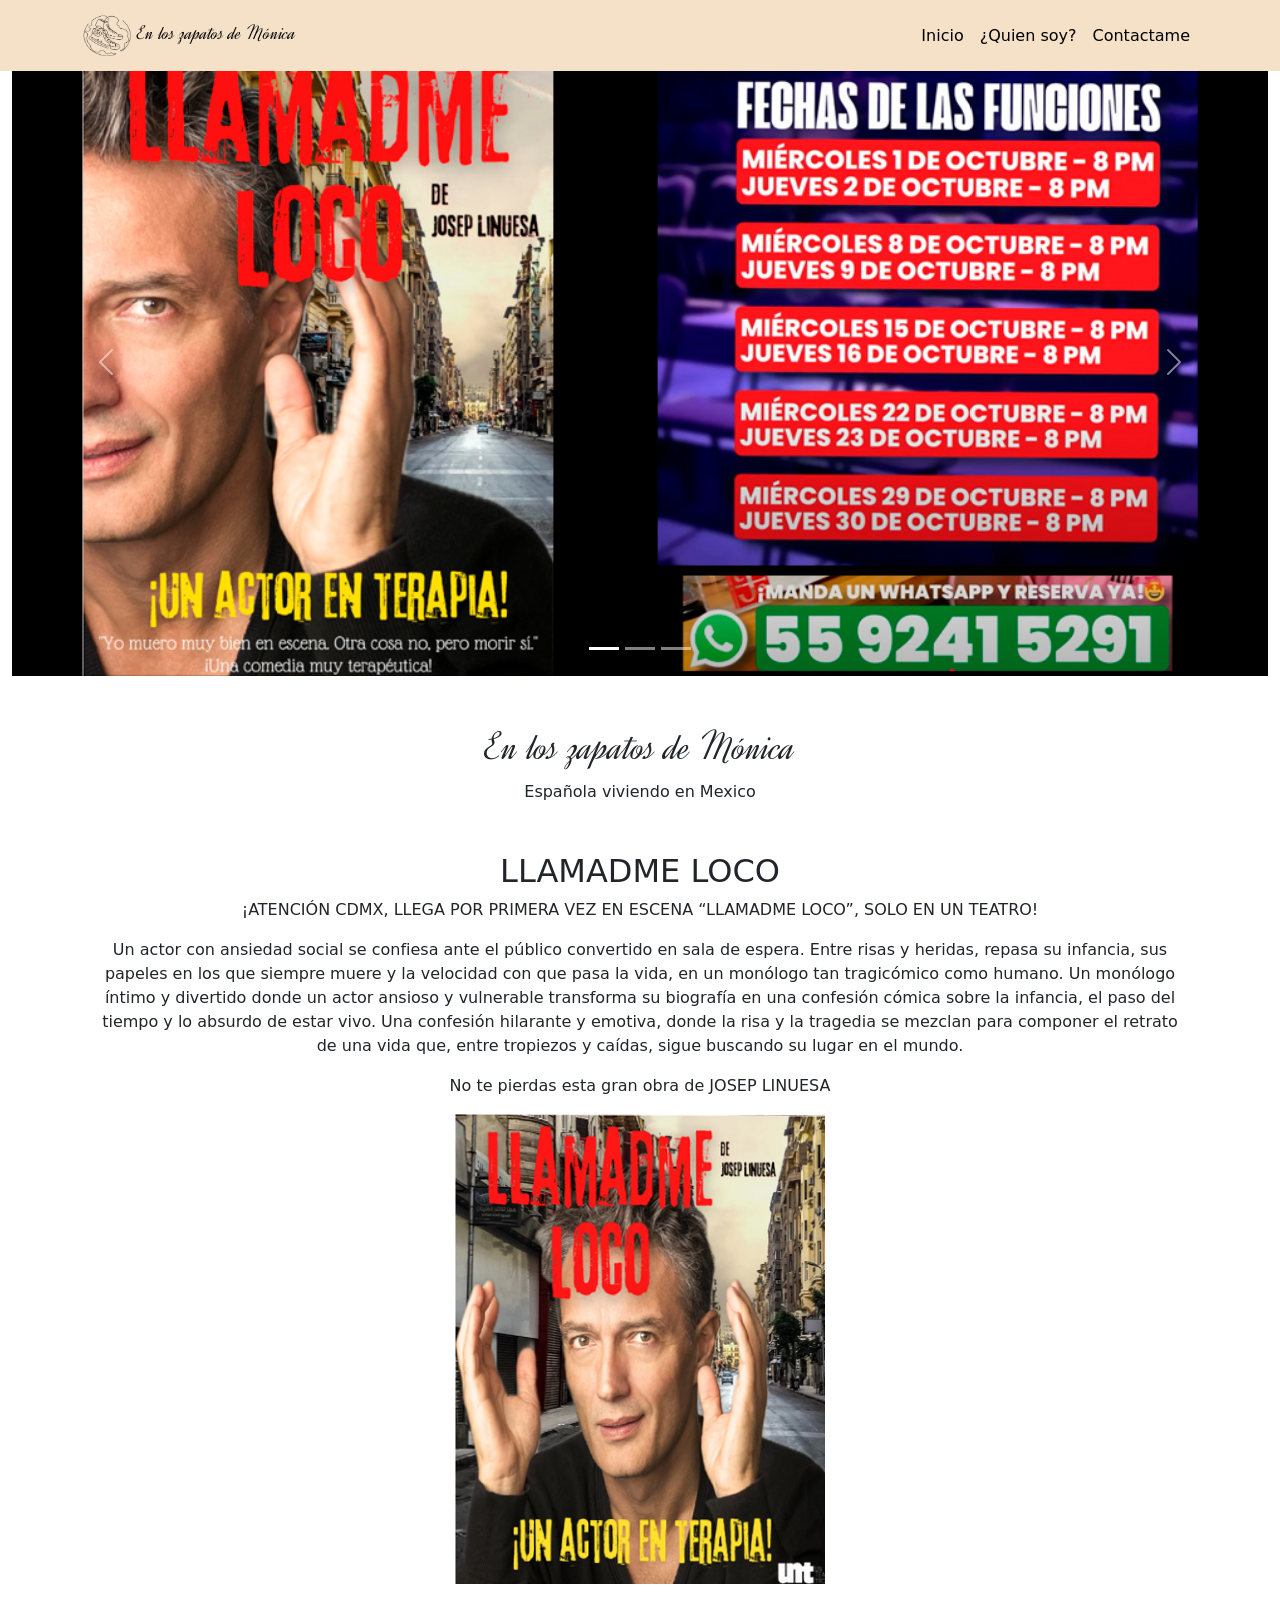
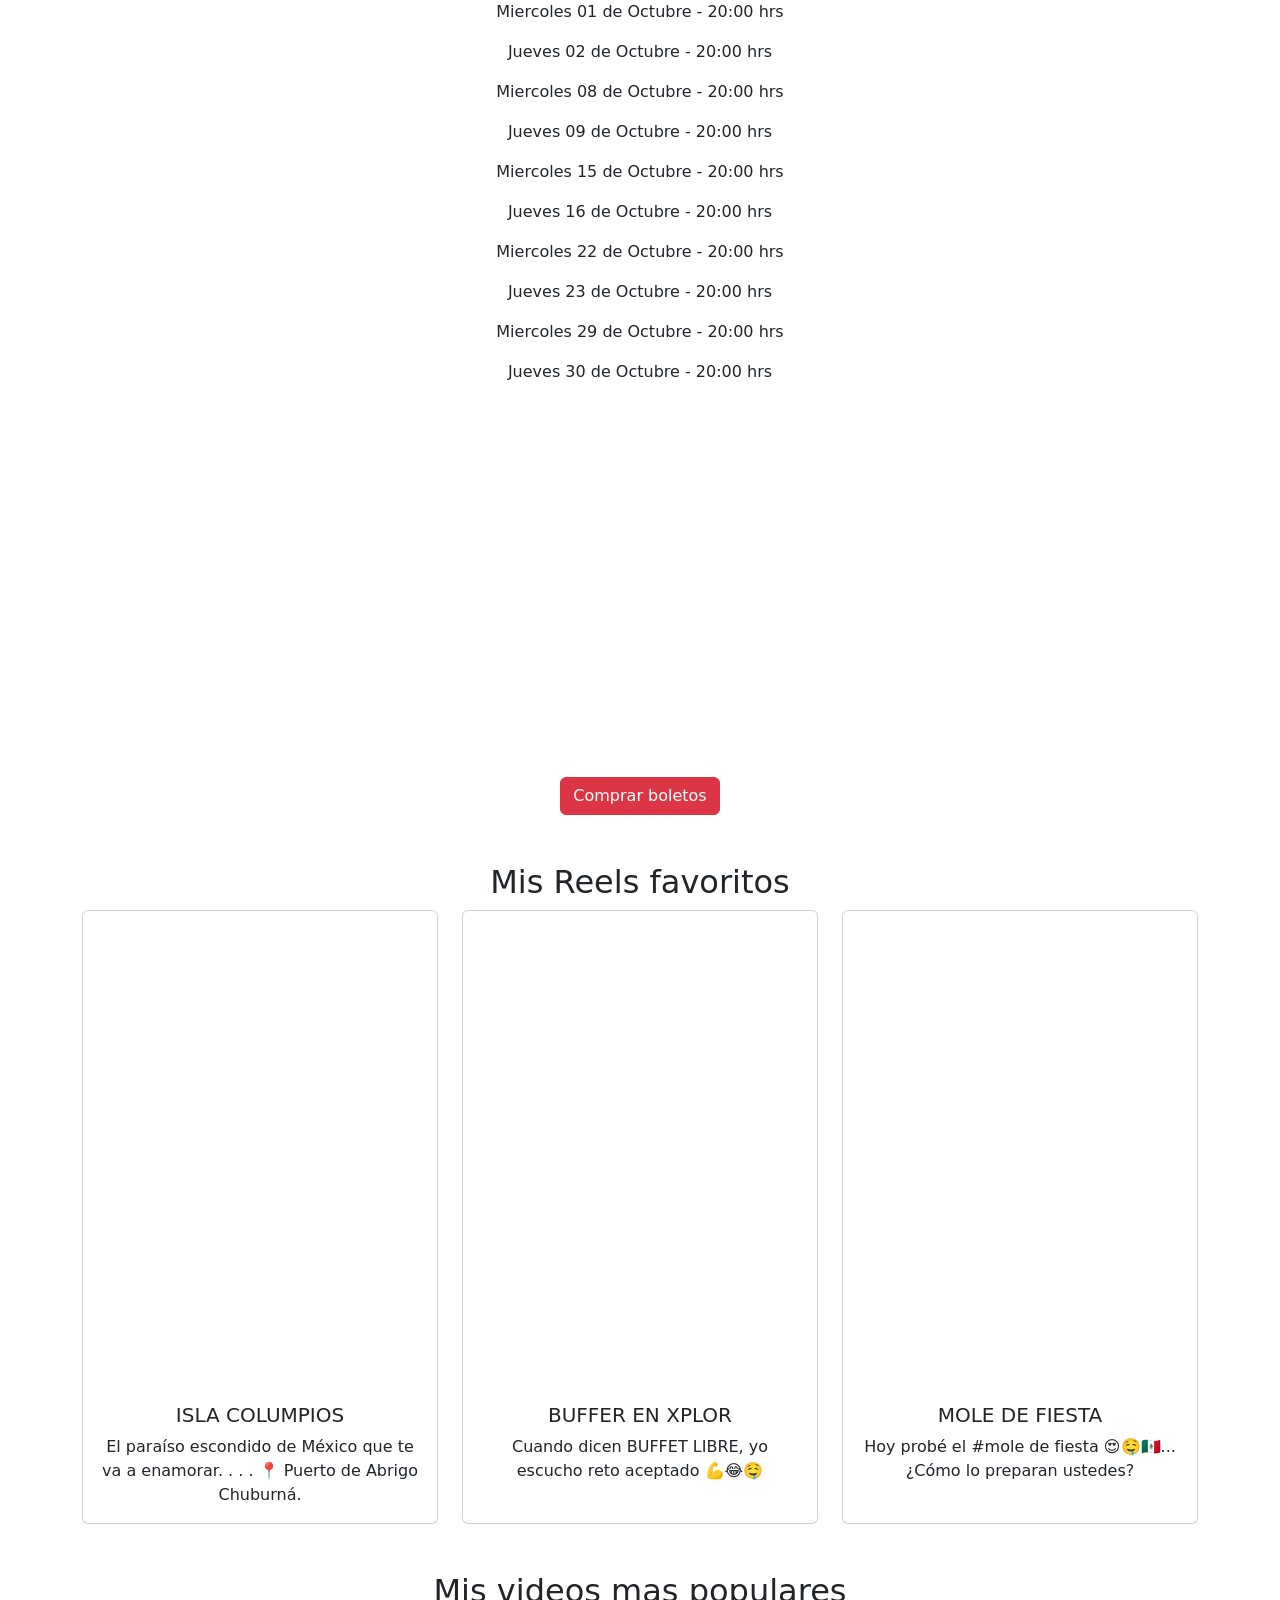
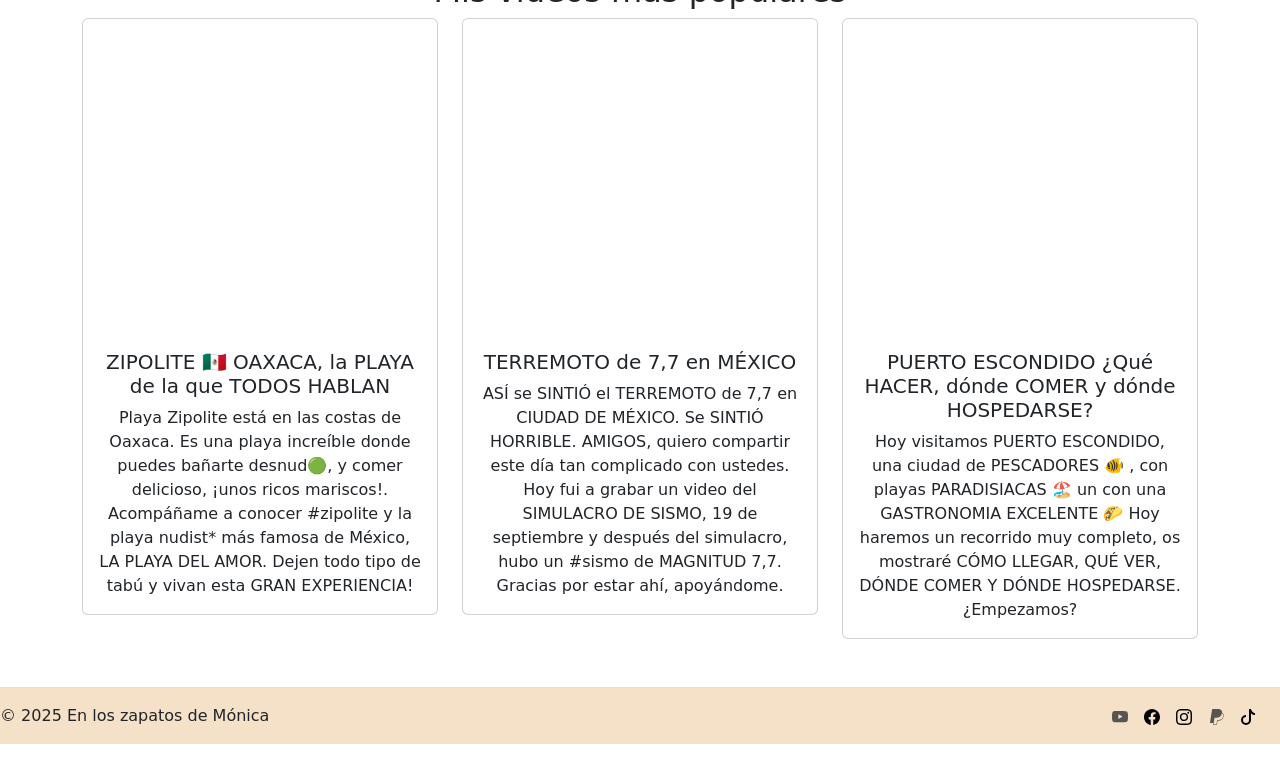
==== commit eb54b96e: "Add files via upload" ====
--- a/index.html
+++ b/index.html
@@ -99,7 +99,7 @@
 No te pierdas esta gran obra  de JOSEP LINUESA
 </p>
   </p>
-<img src="img/obra.jpg" alt="">
+<img src="img/obra.jpg" alt="" width="370" height="470">
 <p class="mt-3">
   <p>Miercoles 01 de Octubre - 20:00 hrs</p>
   <p>Jueves 02 de Octubre - 20:00 hrs</p>
